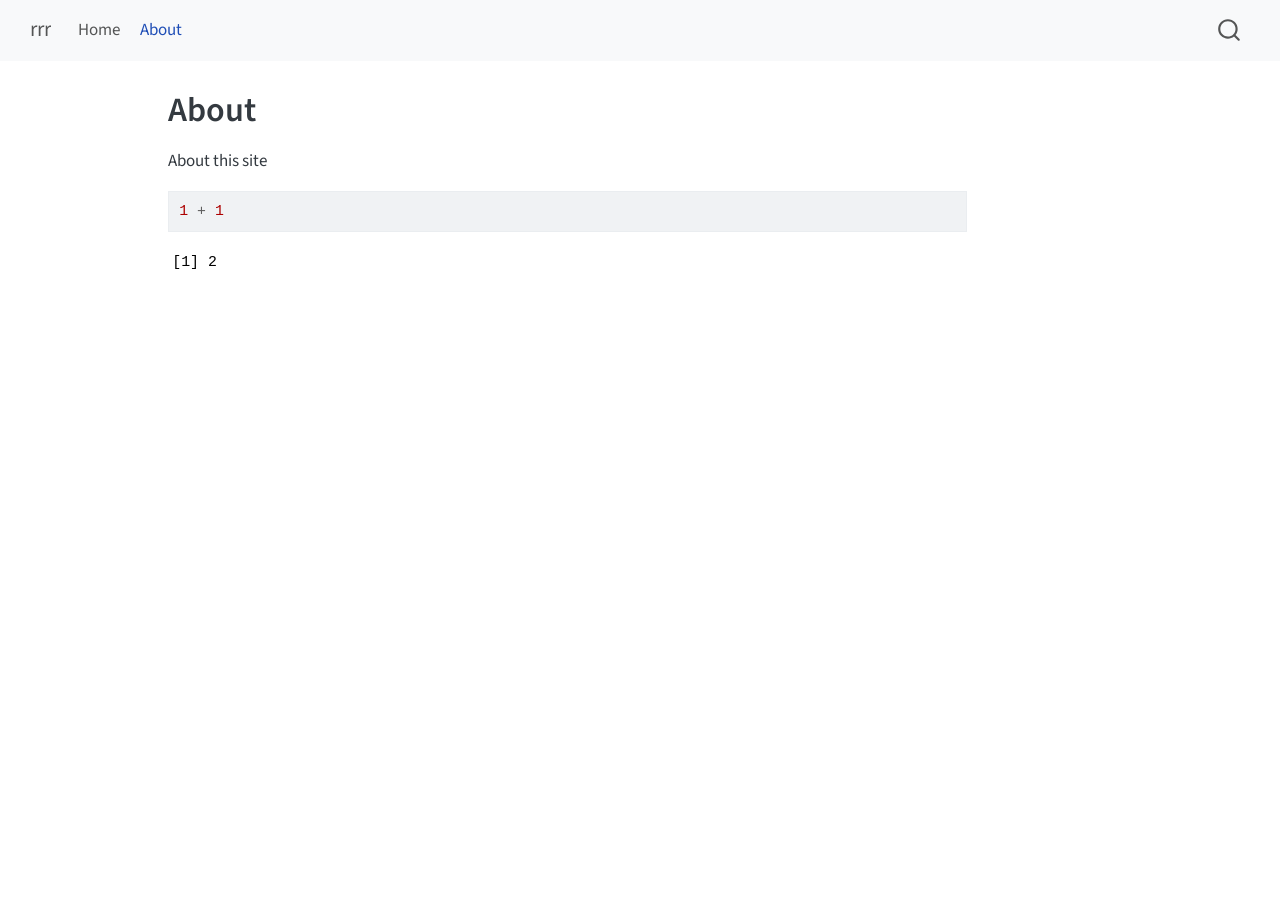
==== docs/about.html @ 75330f71 "test commit" ====
<!DOCTYPE html>
<html xmlns="http://www.w3.org/1999/xhtml" lang="en" xml:lang="en"><head>

<meta charset="utf-8">
<meta name="generator" content="quarto-1.9.38">

<meta name="viewport" content="width=device-width, initial-scale=1.0, user-scalable=yes">


<title>About – rrr</title>
<style>
/* Default styles provided by pandoc.
** See https://pandoc.org/MANUAL.html#variables-for-html for config info.
*/
code{white-space: pre-wrap;}
span.smallcaps{font-variant: small-caps;}
div.columns{display: flex; gap: min(4vw, 1.5em);}
div.column{flex: auto; overflow-x: auto;}
div.hanging-indent{margin-left: 1.5em; text-indent: -1.5em;}
ul.task-list{list-style: none;}
ul.task-list li input[type="checkbox"] {
  width: 0.8em;
  margin: 0 0.8em 0.2em -1em; /* quarto-specific, see https://github.com/quarto-dev/quarto-cli/issues/4556 */ 
  vertical-align: middle;
}
/* CSS for syntax highlighting */
html { -webkit-text-size-adjust: 100%; }
pre > code.sourceCode { white-space: pre; position: relative; }
pre > code.sourceCode > span { display: inline-block; line-height: 1.25; }
pre > code.sourceCode > span:empty { height: 1.2em; }
.sourceCode { overflow: visible; }
code.sourceCode > span { color: inherit; text-decoration: inherit; }
div.sourceCode { margin: 1em 0; }
pre.sourceCode { margin: 0; }
@media screen {
div.sourceCode { overflow: auto; }
}
@media print {
pre > code.sourceCode { white-space: pre-wrap; }
pre > code.sourceCode > span { text-indent: -5em; padding-left: 5em; }
}
pre.numberSource code
  { counter-reset: source-line 0; }
pre.numberSource code > span
  { position: relative; left: -4em; counter-increment: source-line; }
pre.numberSource code > span > a:first-child::before
  { content: counter(source-line);
    position: relative; left: -1em; text-align: right; vertical-align: baseline;
    border: none; display: inline-block;
    -webkit-touch-callout: none; -webkit-user-select: none;
    -khtml-user-select: none; -moz-user-select: none;
    -ms-user-select: none; user-select: none;
    padding: 0 4px; width: 4em;
  }
pre.numberSource { margin-left: 3em;  padding-left: 4px; }
div.sourceCode
  {   }
@media screen {
pre > code.sourceCode > span > a:first-child::before { text-decoration: underline; }
}
</style>


<script src="site_libs/quarto-nav/quarto-nav.js"></script>
<script src="site_libs/quarto-nav/headroom.min.js"></script>
<script src="site_libs/clipboard/clipboard.min.js"></script>
<script src="site_libs/quarto-search/autocomplete.umd.js"></script>
<script src="site_libs/quarto-search/fuse.min.js"></script>
<script src="site_libs/quarto-search/quarto-search.js"></script>
<meta name="quarto:offset" content="./">
<script src="site_libs/quarto-html/quarto.js" type="module"></script>
<script src="site_libs/quarto-html/tabsets/tabsets.js" type="module"></script>
<script src="site_libs/quarto-html/popper.min.js"></script>
<script src="site_libs/quarto-html/tippy.umd.min.js"></script>
<script src="site_libs/quarto-html/anchor.min.js"></script>
<link href="site_libs/quarto-html/tippy.css" rel="stylesheet">
<link href="site_libs/quarto-html/quarto-syntax-highlighting-15634bcf2e68342d4ad2dfa704d543f6.css" rel="stylesheet" id="quarto-text-highlighting-styles">
<script src="site_libs/bootstrap/bootstrap.min.js"></script>
<link href="site_libs/bootstrap/bootstrap-icons.css" rel="stylesheet">
<link href="site_libs/bootstrap/bootstrap-e22a719e395327774264c096637ce21a.min.css" rel="stylesheet" append-hash="true" id="quarto-bootstrap" data-mode="light">
<script id="quarto-search-options" type="application/json">{
  "location": "navbar",
  "copy-button": false,
  "collapse-after": 3,
  "panel-placement": "end",
  "type": "overlay",
  "limit": 50,
  "keyboard-shortcut": [
    "f",
    "/",
    "s"
  ],
  "show-item-context": false,
  "language": {
    "search-no-results-text": "No results",
    "search-matching-documents-text": "matching documents",
    "search-copy-link-title": "Copy link to search",
    "search-hide-matches-text": "Hide additional matches",
    "search-more-match-text": "more match in this document",
    "search-more-matches-text": "more matches in this document",
    "search-clear-button-title": "Clear",
    "search-text-placeholder": "",
    "search-detached-cancel-button-title": "Cancel",
    "search-submit-button-title": "Submit",
    "search-label": "Search"
  }
}</script>


<link rel="stylesheet" href="styles.css">
</head>

<body class="nav-fixed quarto-light">

<div id="quarto-search-results"></div>
  <header id="quarto-header" class="headroom fixed-top">
    <nav class="navbar navbar-expand-lg " data-bs-theme="dark">
      <div class="navbar-container container-fluid">
      <div class="navbar-brand-container mx-auto">
    <a class="navbar-brand" href="./index.html">
    <span class="navbar-title">rrr</span>
    </a>
  </div>
            <div id="quarto-search" class="" title="Search"></div>
          <button class="navbar-toggler" type="button" data-bs-toggle="collapse" data-bs-target="#navbarCollapse" aria-controls="navbarCollapse" role="menu" aria-expanded="false" aria-label="Toggle navigation" onclick="if (window.quartoToggleHeadroom) { window.quartoToggleHeadroom(); }">
  <span class="navbar-toggler-icon"></span>
</button>
          <div class="collapse navbar-collapse" id="navbarCollapse">
            <ul class="navbar-nav navbar-nav-scroll me-auto">
  <li class="nav-item">
    <a class="nav-link" href="./index.html"> 
<span class="menu-text">Home</span></a>
  </li>  
  <li class="nav-item">
    <a class="nav-link active" href="./about.html" aria-current="page"> 
<span class="menu-text">About</span></a>
  </li>  
</ul>
          </div> <!-- /navcollapse -->
            <div class="quarto-navbar-tools">
</div>
      </div> <!-- /container-fluid -->
    </nav>
</header>
<!-- content -->
<div id="quarto-content" class="quarto-container page-columns page-rows-contents page-layout-article page-navbar">
<!-- sidebar -->
<!-- margin-sidebar -->
    <div id="quarto-margin-sidebar" class="sidebar margin-sidebar zindex-bottom">
        
    </div>
<!-- main -->
<main class="content" id="quarto-document-content">

<header id="title-block-header" class="quarto-title-block default">
<div class="quarto-title">
<h1 class="title">About</h1>
</div>



<div class="quarto-title-meta">

    
  
    
  </div>
  


</header>


<p>About this site</p>
<div class="cell">
<div class="code-copy-outer-scaffold"><div class="sourceCode cell-code" id="cb1"><pre class="sourceCode r code-with-copy"><code class="sourceCode r"><span id="cb1-1"><a href="#cb1-1" aria-hidden="true" tabindex="-1"></a><span class="dv">1</span> <span class="sc">+</span> <span class="dv">1</span></span></code></pre></div><button title="Copy to Clipboard" class="code-copy-button"><i class="bi"></i></button></div>
<div class="cell-output cell-output-stdout">
<pre><code>[1] 2</code></pre>
</div>
</div>



</main> <!-- /main -->
<script id="quarto-html-after-body" type="application/javascript">
  window.document.addEventListener("DOMContentLoaded", function (event) {
    const icon = "";
    const anchorJS = new window.AnchorJS();
    anchorJS.options = {
      placement: 'right',
      icon: icon
    };
    anchorJS.add('.anchored');
    const isCodeAnnotation = (el) => {
      for (const clz of el.classList) {
        if (clz.startsWith('code-annotation-')) {                     
          return true;
        }
      }
      return false;
    }
    const onCopySuccess = function(e) {
      // button target
      const button = e.trigger;
      // don't keep focus
      button.blur();
      // flash "checked"
      button.classList.add('code-copy-button-checked');
      var currentTitle = button.getAttribute("title");
      button.setAttribute("title", "Copied!");
      let tooltip;
      if (window.bootstrap) {
        button.setAttribute("data-bs-toggle", "tooltip");
        button.setAttribute("data-bs-placement", "left");
        button.setAttribute("data-bs-title", "Copied!");
        tooltip = new bootstrap.Tooltip(button, 
          { trigger: "manual", 
            customClass: "code-copy-button-tooltip",
            offset: [0, -8]});
        tooltip.show();    
      }
      setTimeout(function() {
        if (tooltip) {
          tooltip.hide();
          button.removeAttribute("data-bs-title");
          button.removeAttribute("data-bs-toggle");
          button.removeAttribute("data-bs-placement");
        }
        button.setAttribute("title", currentTitle);
        button.classList.remove('code-copy-button-checked');
      }, 1000);
      // clear code selection
      e.clearSelection();
    }
    const getTextToCopy = function(trigger) {
      const outerScaffold = trigger.parentElement.cloneNode(true);
      const codeEl = outerScaffold.querySelector('code');
      for (const childEl of codeEl.children) {
        if (isCodeAnnotation(childEl)) {
          childEl.remove();
        }
      }
      return codeEl.innerText;
    }
    const clipboard = new window.ClipboardJS('.code-copy-button:not([data-in-quarto-modal])', {
      text: getTextToCopy
    });
    clipboard.on('success', onCopySuccess);
    if (window.document.getElementById('quarto-embedded-source-code-modal')) {
      const clipboardModal = new window.ClipboardJS('.code-copy-button[data-in-quarto-modal]', {
        text: getTextToCopy,
        container: window.document.getElementById('quarto-embedded-source-code-modal')
      });
      clipboardModal.on('success', onCopySuccess);
    }
      var localhostRegex = new RegExp(/^(?:http|https):\/\/localhost\:?[0-9]*\//);
      var mailtoRegex = new RegExp(/^mailto:/);
        var filterRegex = new RegExp('/' + window.location.host + '/');
      var isInternal = (href) => {
          return filterRegex.test(href) || localhostRegex.test(href) || mailtoRegex.test(href);
      }
      // Inspect non-navigation links and adorn them if external
     var links = window.document.querySelectorAll('a[href]:not(.nav-link):not(.navbar-brand):not(.toc-action):not(.sidebar-link):not(.sidebar-item-toggle):not(.pagination-link):not(.no-external):not([aria-hidden]):not(.dropdown-item):not(.quarto-navigation-tool):not(.about-link)');
      for (var i=0; i<links.length; i++) {
        const link = links[i];
        if (!isInternal(link.href)) {
          // undo the damage that might have been done by quarto-nav.js in the case of
          // links that we want to consider external
          if (link.dataset.originalHref !== undefined) {
            link.href = link.dataset.originalHref;
          }
        }
      }
    function tippyHover(el, contentFn, onTriggerFn, onUntriggerFn) {
      const config = {
        allowHTML: true,
        maxWidth: 500,
        delay: 100,
        arrow: false,
        appendTo: function(el) {
            return el.parentElement;
        },
        interactive: true,
        interactiveBorder: 10,
        theme: 'quarto',
        placement: 'bottom-start',
      };
      if (contentFn) {
        config.content = contentFn;
      }
      if (onTriggerFn) {
        config.onTrigger = onTriggerFn;
      }
      if (onUntriggerFn) {
        config.onUntrigger = onUntriggerFn;
      }
      window.tippy(el, config); 
    }
    const noterefs = window.document.querySelectorAll('a[role="doc-noteref"]');
    for (var i=0; i<noterefs.length; i++) {
      const ref = noterefs[i];
      tippyHover(ref, function() {
        // use id or data attribute instead here
        let href = ref.getAttribute('data-footnote-href') || ref.getAttribute('href');
        try { href = new URL(href).hash; } catch {}
        const id = href.replace(/^#\/?/, "");
        const note = window.document.getElementById(id);
        if (note) {
          return note.innerHTML;
        } else {
          return "";
        }
      });
    }
    const xrefs = window.document.querySelectorAll('a.quarto-xref');
    const processXRef = (id, note) => {
      // Strip column container classes
      const stripColumnClz = (el) => {
        el.classList.remove("page-full", "page-columns");
        if (el.children) {
          for (const child of el.children) {
            stripColumnClz(child);
          }
        }
      }
      stripColumnClz(note)
      if (id === null || id.startsWith('sec-')) {
        // Special case sections, only their first couple elements
        const container = document.createElement("div");
        if (note.children && note.children.length > 2) {
          container.appendChild(note.children[0].cloneNode(true));
          for (let i = 1; i < note.children.length; i++) {
            const child = note.children[i];
            if (child.tagName === "P" && child.innerText === "") {
              continue;
            } else {
              container.appendChild(child.cloneNode(true));
              break;
            }
          }
          if (window.Quarto?.typesetMath) {
            window.Quarto.typesetMath(container);
          }
          return container.innerHTML
        } else {
          if (window.Quarto?.typesetMath) {
            window.Quarto.typesetMath(note);
          }
          return note.innerHTML;
        }
      } else {
        // Remove any anchor links if they are present
        const anchorLink = note.querySelector('a.anchorjs-link');
        if (anchorLink) {
          anchorLink.remove();
        }
        if (window.Quarto?.typesetMath) {
          window.Quarto.typesetMath(note);
        }
        if (note.classList.contains("callout")) {
          return note.outerHTML;
        } else {
          return note.innerHTML;
        }
      }
    }
    for (var i=0; i<xrefs.length; i++) {
      const xref = xrefs[i];
      tippyHover(xref, undefined, function(instance) {
        instance.disable();
        let url = xref.getAttribute('href');
        let hash = undefined; 
        if (url.startsWith('#')) {
          hash = url;
        } else {
          try { hash = new URL(url).hash; } catch {}
        }
        if (hash) {
          const id = hash.replace(/^#\/?/, "");
          const note = window.document.getElementById(id);
          if (note !== null) {
            try {
              const html = processXRef(id, note.cloneNode(true));
              instance.setContent(html);
            } finally {
              instance.enable();
              instance.show();
            }
          } else {
            // See if we can fetch this
            fetch(url.split('#')[0])
            .then(res => res.text())
            .then(html => {
              const parser = new DOMParser();
              const htmlDoc = parser.parseFromString(html, "text/html");
              const note = htmlDoc.getElementById(id);
              if (note !== null) {
                const html = processXRef(id, note);
                instance.setContent(html);
              } 
            }).finally(() => {
              instance.enable();
              instance.show();
            });
          }
        } else {
          // See if we can fetch a full url (with no hash to target)
          // This is a special case and we should probably do some content thinning / targeting
          fetch(url)
          .then(res => res.text())
          .then(html => {
            const parser = new DOMParser();
            const htmlDoc = parser.parseFromString(html, "text/html");
            const note = htmlDoc.querySelector('main.content');
            if (note !== null) {
              // This should only happen for chapter cross references
              // (since there is no id in the URL)
              // remove the first header
              if (note.children.length > 0 && note.children[0].tagName === "HEADER") {
                note.children[0].remove();
              }
              const html = processXRef(null, note);
              instance.setContent(html);
            } 
          }).finally(() => {
            instance.enable();
            instance.show();
          });
        }
      }, function(instance) {
      });
    }
        let selectedAnnoteEl;
        const selectorForAnnotation = ( cell, annotation) => {
          let cellAttr = 'data-code-cell="' + cell + '"';
          let lineAttr = 'data-code-annotation="' +  annotation + '"';
          const selector = 'span[' + cellAttr + '][' + lineAttr + ']';
          return selector;
        }
        const selectCodeLines = (annoteEl) => {
          const doc = window.document;
          const targetCell = annoteEl.getAttribute("data-target-cell");
          const targetAnnotation = annoteEl.getAttribute("data-target-annotation");
          const annoteSpan = window.document.querySelector(selectorForAnnotation(targetCell, targetAnnotation));
          const lines = annoteSpan.getAttribute("data-code-lines").split(",");
          const lineIds = lines.map((line) => {
            return targetCell + "-" + line;
          })
          let top = null;
          let height = null;
          let parent = null;
          if (lineIds.length > 0) {
              //compute the position of the single el (top and bottom and make a div)
              const el = window.document.getElementById(lineIds[0]);
              top = el.offsetTop;
              height = el.offsetHeight;
              parent = el.parentElement.parentElement;
            if (lineIds.length > 1) {
              const lastEl = window.document.getElementById(lineIds[lineIds.length - 1]);
              const bottom = lastEl.offsetTop + lastEl.offsetHeight;
              height = bottom - top;
            }
            if (top !== null && height !== null && parent !== null) {
              // cook up a div (if necessary) and position it 
              let div = window.document.getElementById("code-annotation-line-highlight");
              if (div === null) {
                div = window.document.createElement("div");
                div.setAttribute("id", "code-annotation-line-highlight");
                div.style.position = 'absolute';
                parent.appendChild(div);
              }
              div.style.top = top - 2 + "px";
              div.style.height = height + 4 + "px";
              div.style.left = 0;
              let gutterDiv = window.document.getElementById("code-annotation-line-highlight-gutter");
              if (gutterDiv === null) {
                gutterDiv = window.document.createElement("div");
                gutterDiv.setAttribute("id", "code-annotation-line-highlight-gutter");
                gutterDiv.style.position = 'absolute';
                const codeCell = window.document.getElementById(targetCell);
                const gutter = codeCell.querySelector('.code-annotation-gutter');
                gutter.appendChild(gutterDiv);
              }
              gutterDiv.style.top = top - 2 + "px";
              gutterDiv.style.height = height + 4 + "px";
            }
            selectedAnnoteEl = annoteEl;
          }
        };
        const unselectCodeLines = () => {
          const elementsIds = ["code-annotation-line-highlight", "code-annotation-line-highlight-gutter"];
          elementsIds.forEach((elId) => {
            const div = window.document.getElementById(elId);
            if (div) {
              div.remove();
            }
          });
          selectedAnnoteEl = undefined;
        };
          // Handle positioning of the toggle
      window.addEventListener(
        "resize",
        throttle(() => {
          elRect = undefined;
          if (selectedAnnoteEl) {
            selectCodeLines(selectedAnnoteEl);
          }
        }, 10)
      );
      function throttle(fn, ms) {
      let throttle = false;
      let timer;
        return (...args) => {
          if(!throttle) { // first call gets through
              fn.apply(this, args);
              throttle = true;
          } else { // all the others get throttled
              if(timer) clearTimeout(timer); // cancel #2
              timer = setTimeout(() => {
                fn.apply(this, args);
                timer = throttle = false;
              }, ms);
          }
        };
      }
        // Attach click handler to the DT
        const annoteDls = window.document.querySelectorAll('dt[data-target-cell]');
        for (const annoteDlNode of annoteDls) {
          annoteDlNode.addEventListener('click', (event) => {
            const clickedEl = event.target;
            if (clickedEl !== selectedAnnoteEl) {
              unselectCodeLines();
              const activeEl = window.document.querySelector('dt[data-target-cell].code-annotation-active');
              if (activeEl) {
                activeEl.classList.remove('code-annotation-active');
              }
              selectCodeLines(clickedEl);
              clickedEl.classList.add('code-annotation-active');
            } else {
              // Unselect the line
              unselectCodeLines();
              clickedEl.classList.remove('code-annotation-active');
            }
          });
        }
    const findCites = (el) => {
      const parentEl = el.parentElement;
      if (parentEl) {
        const cites = parentEl.dataset.cites;
        if (cites) {
          return {
            el,
            cites: cites.split(' ')
          };
        } else {
          return findCites(el.parentElement)
        }
      } else {
        return undefined;
      }
    };
    var bibliorefs = window.document.querySelectorAll('a[role="doc-biblioref"]');
    for (var i=0; i<bibliorefs.length; i++) {
      const ref = bibliorefs[i];
      const citeInfo = findCites(ref);
      if (citeInfo) {
        tippyHover(citeInfo.el, function() {
          var popup = window.document.createElement('div');
          citeInfo.cites.forEach(function(cite) {
            var citeDiv = window.document.createElement('div');
            citeDiv.classList.add('hanging-indent');
            citeDiv.classList.add('csl-entry');
            var biblioDiv = window.document.getElementById('ref-' + cite);
            if (biblioDiv) {
              citeDiv.innerHTML = biblioDiv.innerHTML;
            }
            popup.appendChild(citeDiv);
          });
          return popup.innerHTML;
        });
      }
    }
  });
  </script>
</div> <!-- /content -->




</body></html>
---- docs/site_libs/quarto-html/tippy.css ----
.tippy-box[data-animation=fade][data-state=hidden]{opacity:0}[data-tippy-root]{max-width:calc(100vw - 10px)}.tippy-box{position:relative;background-color:#333;color:#fff;border-radius:4px;font-size:14px;line-height:1.4;white-space:normal;outline:0;transition-property:transform,visibility,opacity}.tippy-box[data-placement^=top]>.tippy-arrow{bottom:0}.tippy-box[data-placement^=top]>.tippy-arrow:before{bottom:-7px;left:0;border-width:8px 8px 0;border-top-color:initial;transform-origin:center top}.tippy-box[data-placement^=bottom]>.tippy-arrow{top:0}.tippy-box[data-placement^=bottom]>.tippy-arrow:before{top:-7px;left:0;border-width:0 8px 8px;border-bottom-color:initial;transform-origin:center bottom}.tippy-box[data-placement^=left]>.tippy-arrow{right:0}.tippy-box[data-placement^=left]>.tippy-arrow:before{border-width:8px 0 8px 8px;border-left-color:initial;right:-7px;transform-origin:center left}.tippy-box[data-placement^=right]>.tippy-arrow{left:0}.tippy-box[data-placement^=right]>.tippy-arrow:before{left:-7px;border-width:8px 8px 8px 0;border-right-color:initial;transform-origin:center right}.tippy-box[data-inertia][data-state=visible]{transition-timing-function:cubic-bezier(.54,1.5,.38,1.11)}.tippy-arrow{width:16px;height:16px;color:#333}.tippy-arrow:before{content:"";position:absolute;border-color:transparent;border-style:solid}.tippy-content{position:relative;padding:5px 9px;z-index:1}
---- docs/site_libs/quarto-html/quarto-syntax-highlighting-15634bcf2e68342d4ad2dfa704d543f6.css ----
/* quarto syntax highlight colors */
:root {
  --quarto-hl-ot-color: #003B4F;
  --quarto-hl-at-color: #657422;
  --quarto-hl-ss-color: #20794D;
  --quarto-hl-an-color: #5E5E5E;
  --quarto-hl-fu-color: #4758AB;
  --quarto-hl-st-color: #20794D;
  --quarto-hl-cf-color: #003B4F;
  --quarto-hl-op-color: #5E5E5E;
  --quarto-hl-er-color: #AD0000;
  --quarto-hl-bn-color: #AD0000;
  --quarto-hl-al-color: #AD0000;
  --quarto-hl-va-color: #111111;
  --quarto-hl-bu-color: inherit;
  --quarto-hl-ex-color: inherit;
  --quarto-hl-pp-color: #AD0000;
  --quarto-hl-in-color: #5E5E5E;
  --quarto-hl-vs-color: #20794D;
  --quarto-hl-wa-color: #5E5E5E;
  --quarto-hl-do-color: #5E5E5E;
  --quarto-hl-im-color: #00769E;
  --quarto-hl-ch-color: #20794D;
  --quarto-hl-dt-color: #AD0000;
  --quarto-hl-fl-color: #AD0000;
  --quarto-hl-co-color: #5E5E5E;
  --quarto-hl-cv-color: #5E5E5E;
  --quarto-hl-cn-color: #8f5902;
  --quarto-hl-sc-color: #5E5E5E;
  --quarto-hl-dv-color: #AD0000;
  --quarto-hl-kw-color: #003B4F;
}

/* other quarto variables */
:root {
  --quarto-font-monospace: SFMono-Regular, Menlo, Monaco, Consolas, "Liberation Mono", "Courier New", monospace;
}

/* syntax highlight based on Pandoc's rules */
pre > code.sourceCode > span {
  color: #003B4F;
}

code.sourceCode > span {
  color: #003B4F;
}

div.sourceCode,
div.sourceCode pre.sourceCode {
  color: #003B4F;
}

/* Normal */
code span {
  color: #003B4F;
}

/* Alert */
code span.al {
  color: #AD0000;
  font-style: inherit;
}

/* Annotation */
code span.an {
  color: #5E5E5E;
  font-style: inherit;
}

/* Attribute */
code span.at {
  color: #657422;
  font-style: inherit;
}

/* BaseN */
code span.bn {
  color: #AD0000;
  font-style: inherit;
}

/* BuiltIn */
code span.bu {
  font-style: inherit;
}

/* ControlFlow */
code span.cf {
  color: #003B4F;
  font-weight: bold;
  font-style: inherit;
}

/* Char */
code span.ch {
  color: #20794D;
  font-style: inherit;
}

/* Constant */
code span.cn {
  color: #8f5902;
  font-style: inherit;
}

/* Comment */
code span.co {
  color: #5E5E5E;
  font-style: inherit;
}

/* CommentVar */
code span.cv {
  color: #5E5E5E;
  font-style: italic;
}

/* Documentation */
code span.do {
  color: #5E5E5E;
  font-style: italic;
}

/* DataType */
code span.dt {
  color: #AD0000;
  font-style: inherit;
}

/* DecVal */
code span.dv {
  color: #AD0000;
  font-style: inherit;
}

/* Error */
code span.er {
  color: #AD0000;
  font-style: inherit;
}

/* Extension */
code span.ex {
  font-style: inherit;
}

/* Float */
code span.fl {
  color: #AD0000;
  font-style: inherit;
}

/* Function */
code span.fu {
  color: #4758AB;
  font-style: inherit;
}

/* Import */
code span.im {
  color: #00769E;
  font-style: inherit;
}

/* Information */
code span.in {
  color: #5E5E5E;
  font-style: inherit;
}

/* Keyword */
code span.kw {
  color: #003B4F;
  font-weight: bold;
  font-style: inherit;
}

/* Operator */
code span.op {
  color: #5E5E5E;
  font-style: inherit;
}

/* Other */
code span.ot {
  color: #003B4F;
  font-style: inherit;
}

/* Preprocessor */
code span.pp {
  color: #AD0000;
  font-style: inherit;
}

/* SpecialChar */
code span.sc {
  color: #5E5E5E;
  font-style: inherit;
}

/* SpecialString */
code span.ss {
  color: #20794D;
  font-style: inherit;
}

/* String */
code span.st {
  color: #20794D;
  font-style: inherit;
}

/* Variable */
code span.va {
  color: #111111;
  font-style: inherit;
}

/* VerbatimString */
code span.vs {
  color: #20794D;
  font-style: inherit;
}

/* Warning */
code span.wa {
  color: #5E5E5E;
  font-style: italic;
}

.prevent-inlining {
  content: "</";
}

/*# sourceMappingURL=f23921c56f73e400b49028c9186a1aa0.css.map */
---- docs/styles.css ----
/* css styles */
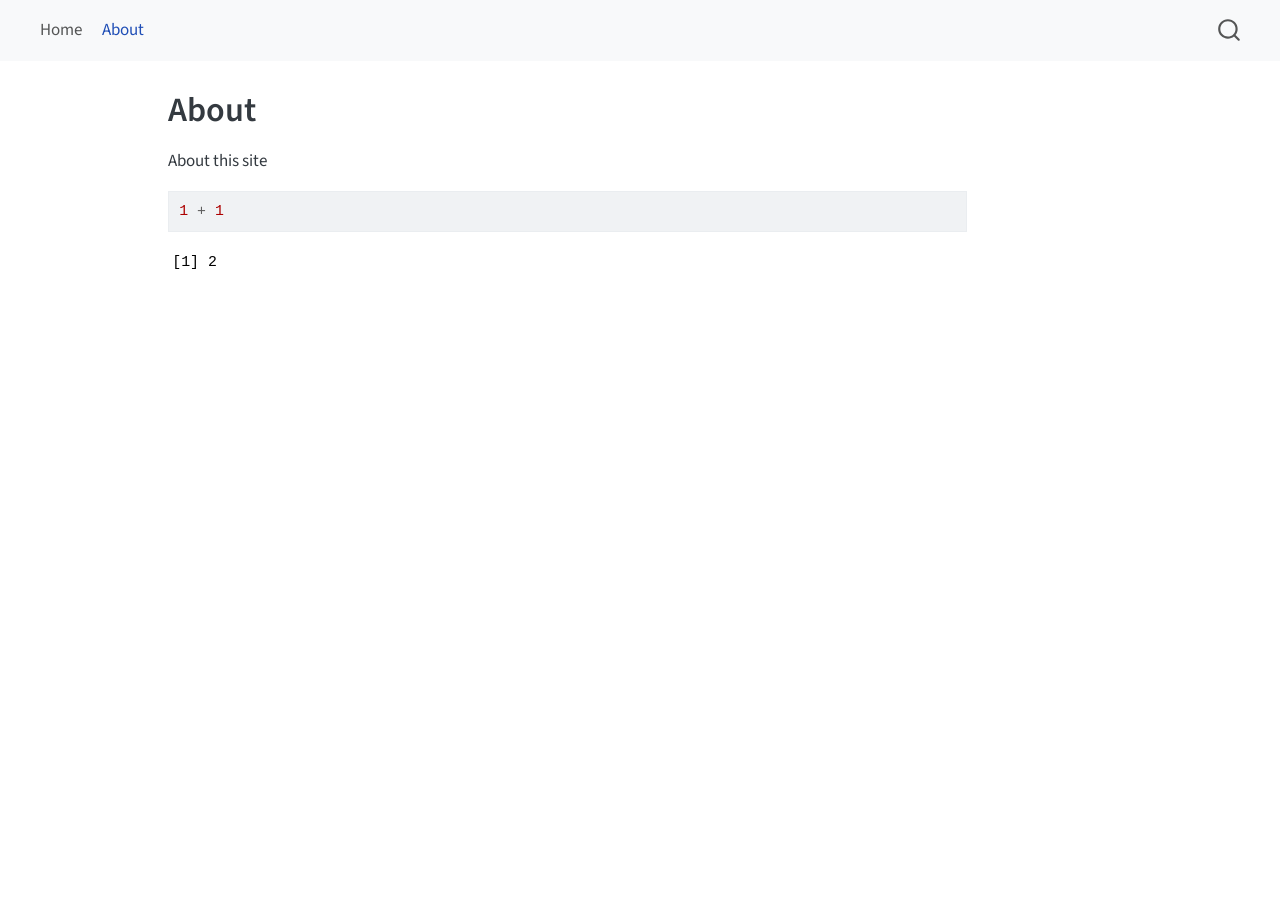
==== commit 4a3e33da: "changed yaml" ====
--- a/docs/about.html
+++ b/docs/about.html
@@ -7,7 +7,7 @@
 <meta name="viewport" content="width=device-width, initial-scale=1.0, user-scalable=yes">
 
 
-<title>About – rrr</title>
+<title>About</title>
 <style>
 /* Default styles provided by pandoc.
 ** See https://pandoc.org/MANUAL.html#variables-for-html for config info.
@@ -116,11 +116,6 @@
   <header id="quarto-header" class="headroom fixed-top">
     <nav class="navbar navbar-expand-lg " data-bs-theme="dark">
       <div class="navbar-container container-fluid">
-      <div class="navbar-brand-container mx-auto">
-    <a class="navbar-brand" href="./index.html">
-    <span class="navbar-title">rrr</span>
-    </a>
-  </div>
             <div id="quarto-search" class="" title="Search"></div>
           <button class="navbar-toggler" type="button" data-bs-toggle="collapse" data-bs-target="#navbarCollapse" aria-controls="navbarCollapse" role="menu" aria-expanded="false" aria-label="Toggle navigation" onclick="if (window.quartoToggleHeadroom) { window.quartoToggleHeadroom(); }">
   <span class="navbar-toggler-icon"></span>
